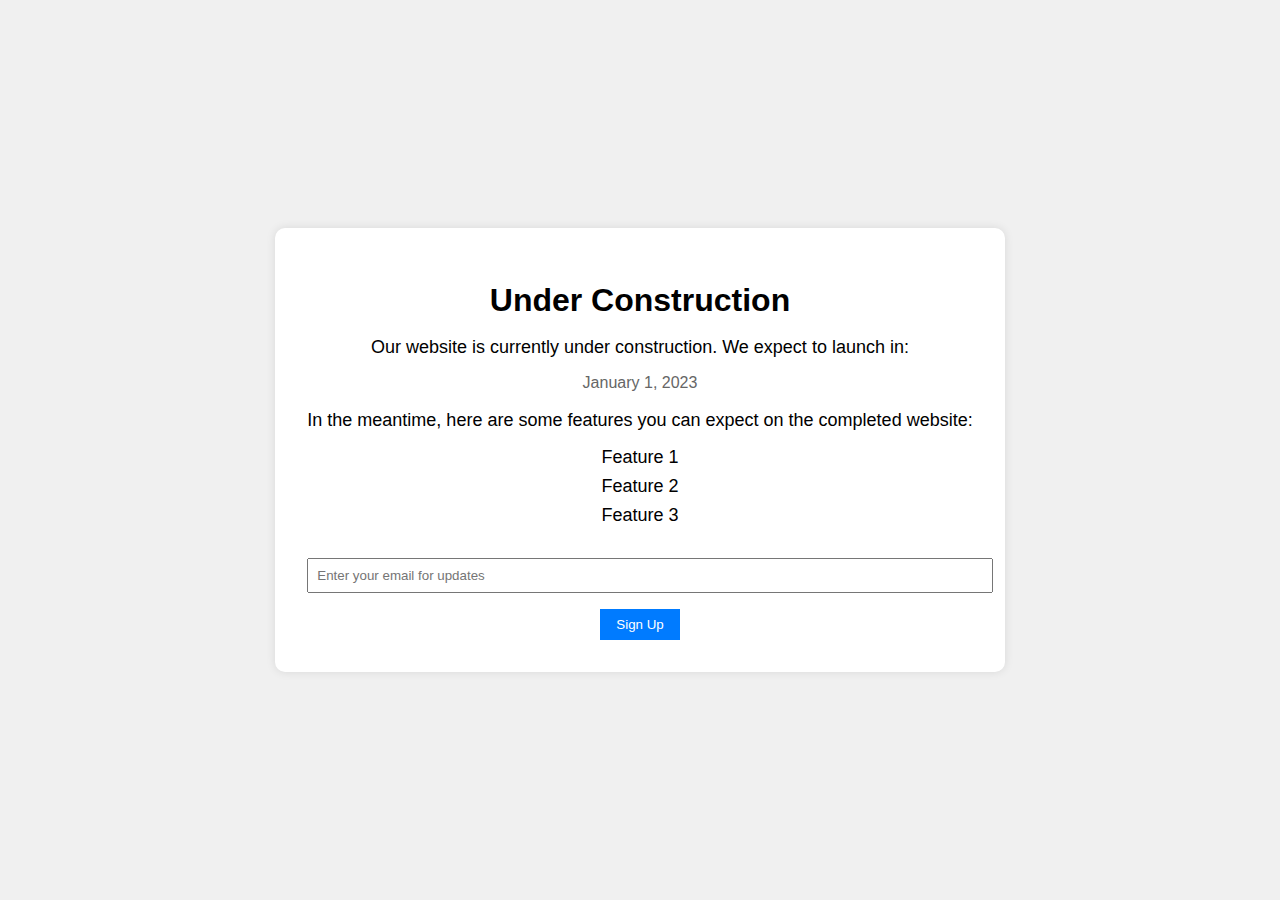
==== index.html @ 76c0cd94 "Update index.html" ====
<!DOCTYPE html>
<html lang="en">
<head>
    <meta charset="UTF-8">
    <meta name="viewport" content="width=device-width, initial-scale=1.0">
    <title>Under Construction</title>
    <style>
        body {
            font-family: Arial, sans-serif;
            background-color: #f0f0f0;
            display: flex;
            justify-content: center;
            align-items: center;
            height: 100vh;
            margin: 0;
        }
        .container {
            background-color: #fff;
            padding: 2rem;
            border-radius: 10px;
            box-shadow: 0 0 10px rgba(0, 0, 0, 0.1);
            text-align: center;
        }
        h1 {
            font-size: 2rem;
            margin-bottom: 1rem;
        }
        p {
            font-size: 1.125rem;
            margin-bottom: 1rem;
        }
        .launch-date {
            font-size: 1rem;
            color: #666;
        }
        .features {
            list-style-type: none;
            padding: 0;
        }
        .features li {
            font-size: 1.125rem;
            margin-bottom: 0.5rem;
        }
        .signup-form {
            margin-top: 2rem;
        }
        .signup-form input[type="email"] {
            width: 100%;
            padding: 0.5rem;
            margin-bottom: 1rem;
        }
        .signup-form button {
            background-color: #007bff;
            color: #fff;
            padding: 0.5rem 1rem;
            border: none;
            cursor: pointer;
        }
        .signup-form button:hover {
            background-color: #0056b3;
        }
    </style>
</head>
<body>
    <div class="container">
        <h1>Under Construction</h1>
        <p>Our website is currently under construction. We expect to launch in:</p>
        <p class="launch-date">January 1, 2023</p>
        <p>In the meantime, here are some features you can expect on the completed website:</p>
        <ul class="features">
            <li>Feature 1</li>
            <li>Feature 2</li>
            <li>Feature 3</li>
        </ul>
        <div class="signup-form">
            <input type="email" placeholder="Enter your email for updates">
            <button>Sign Up</button>
        </div>
    </div>
</body>
</html>
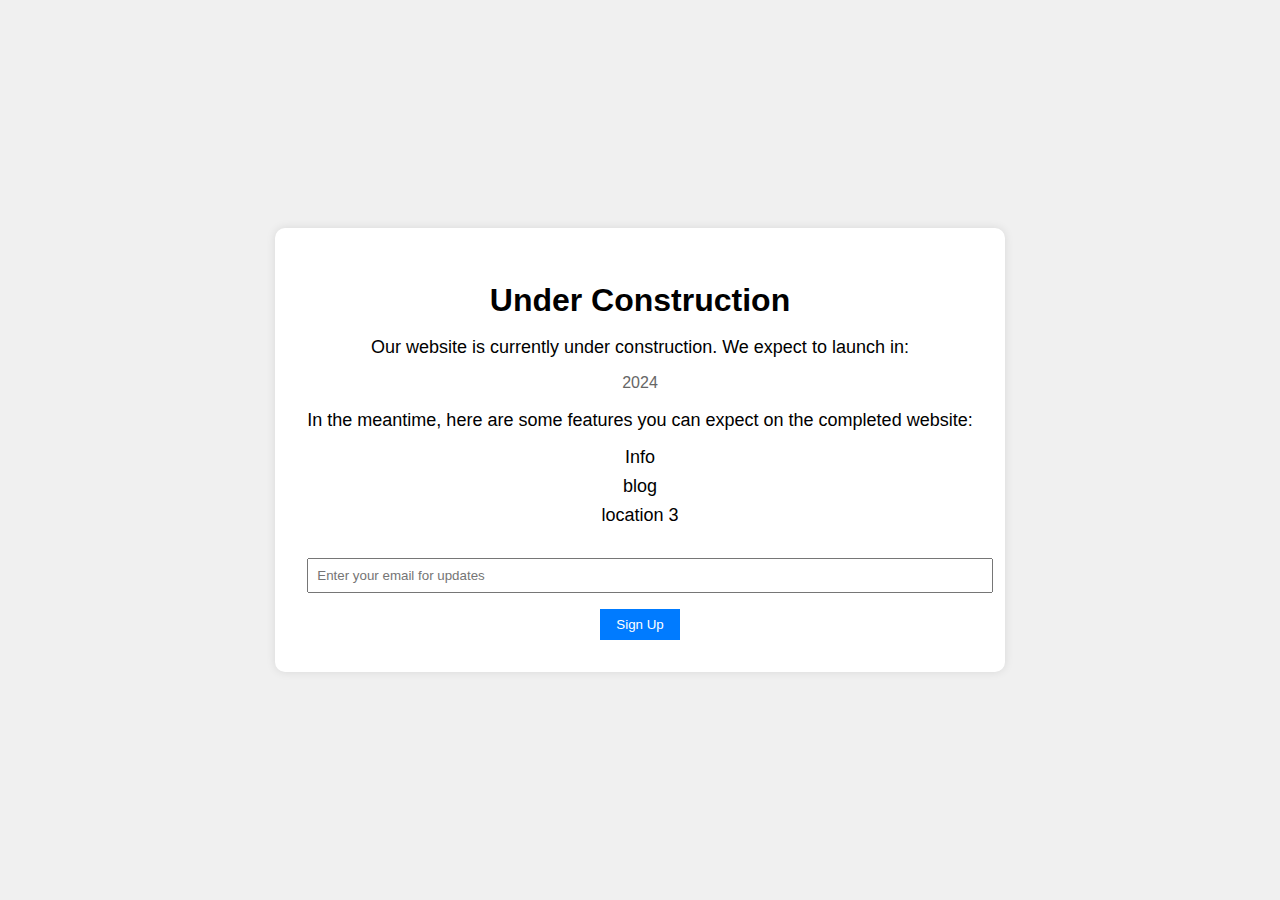
==== commit 9cfb973d: "Update index.html" ====
--- a/index.html
+++ b/index.html
@@ -65,12 +65,12 @@
     <div class="container">
         <h1>Under Construction</h1>
         <p>Our website is currently under construction. We expect to launch in:</p>
-        <p class="launch-date">January 1, 2023</p>
+        <p class="launch-date">2024</p>
         <p>In the meantime, here are some features you can expect on the completed website:</p>
         <ul class="features">
-            <li>Feature 1</li>
-            <li>Feature 2</li>
-            <li>Feature 3</li>
+            <li>Info</li>
+            <li>blog</li>
+            <li>location 3</li>
         </ul>
         <div class="signup-form">
             <input type="email" placeholder="Enter your email for updates">
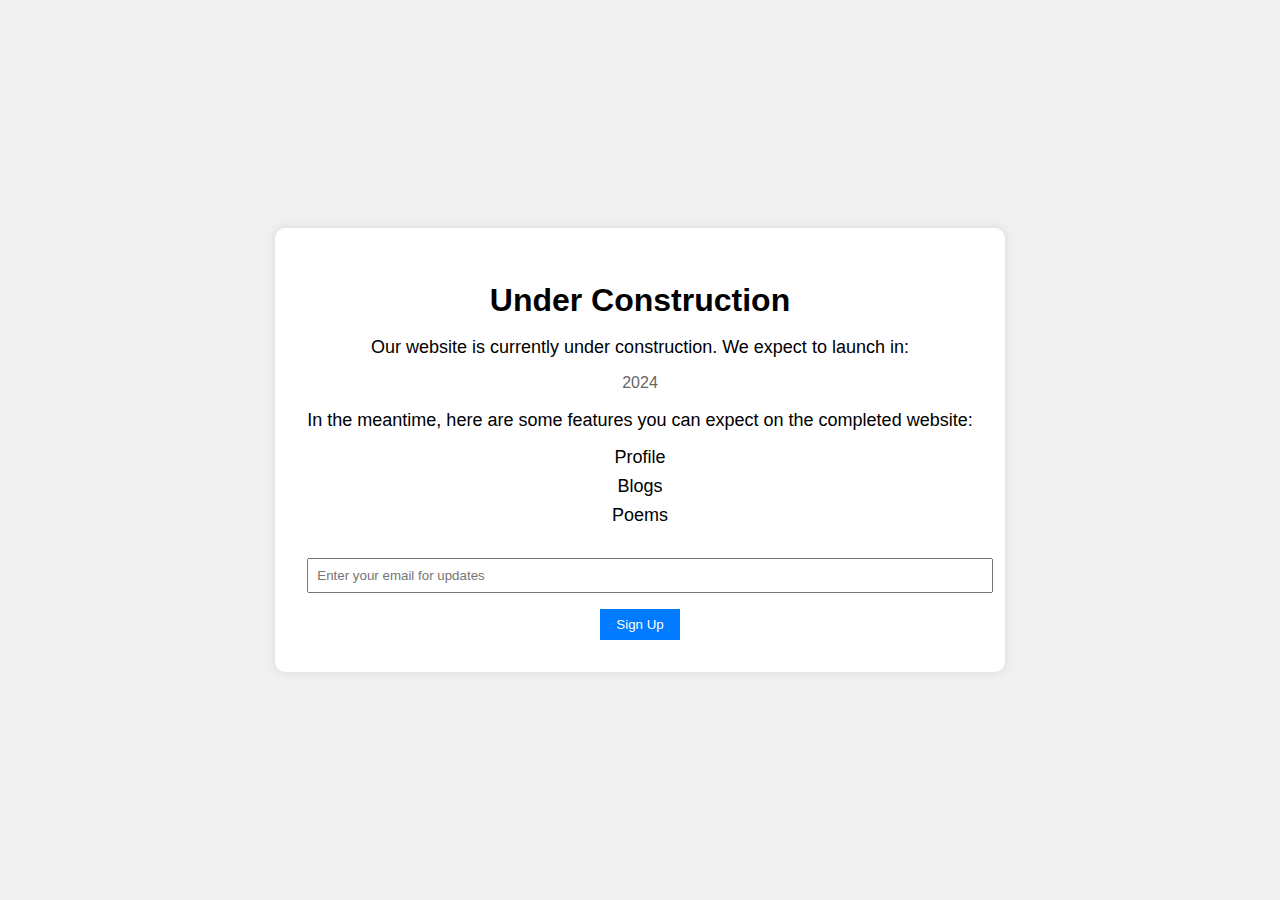
==== commit f5dbb018: "Update index.html" ====
--- a/index.html
+++ b/index.html
@@ -68,9 +68,9 @@
         <p class="launch-date">2024</p>
         <p>In the meantime, here are some features you can expect on the completed website:</p>
         <ul class="features">
-            <li>Info</li>
-            <li>blog</li>
-            <li>location 3</li>
+            <li>Profile</li>
+            <li>Blogs</li>
+            <li>Poems</li>
         </ul>
         <div class="signup-form">
             <input type="email" placeholder="Enter your email for updates">
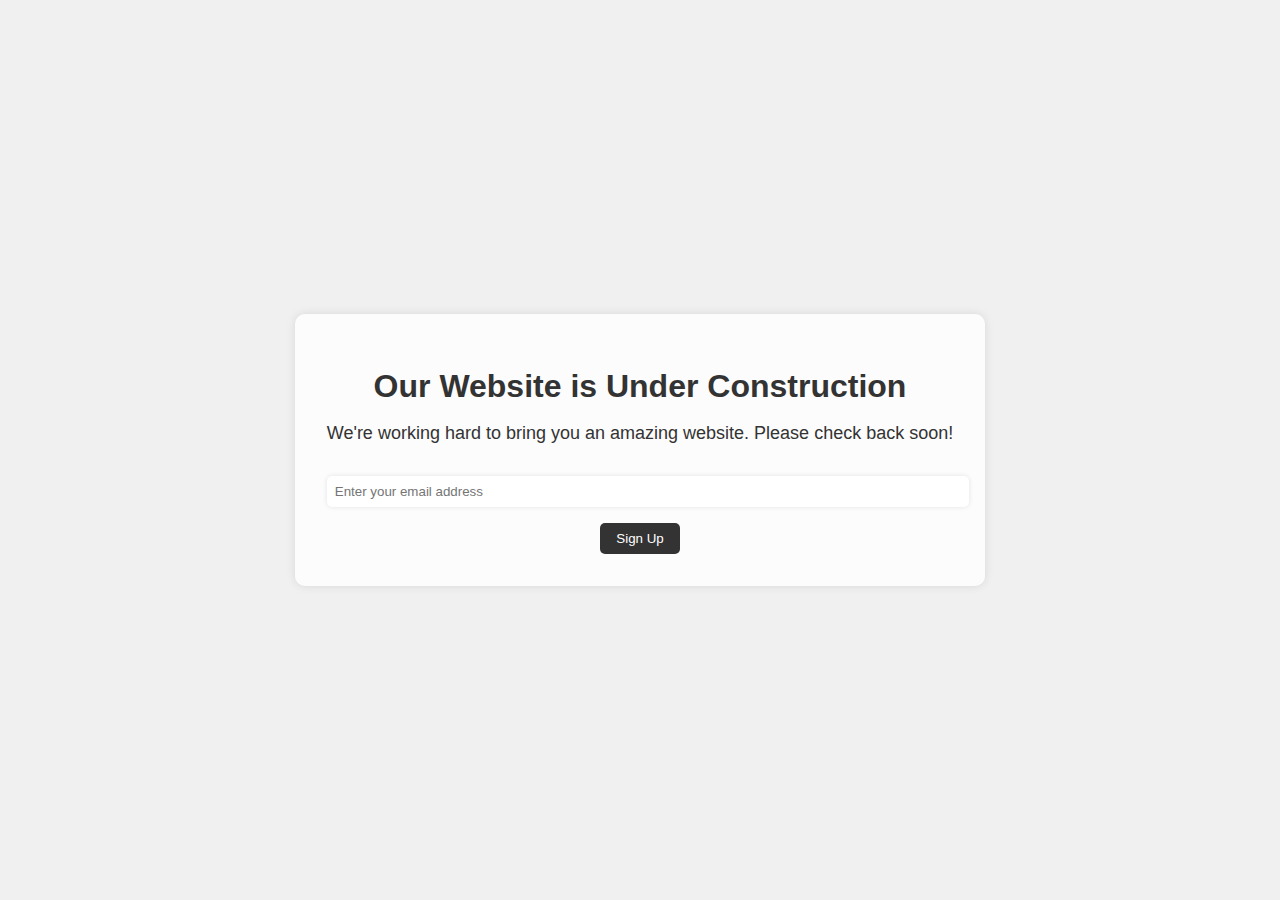
==== commit cdff7ff6: "Update index.html" ====
--- a/index.html
+++ b/index.html
@@ -1,81 +1,89 @@
 <!DOCTYPE html>
-<html lang="en">
+<html>
 <head>
-    <meta charset="UTF-8">
-    <meta name="viewport" content="width=device-width, initial-scale=1.0">
-    <title>Under Construction</title>
-    <style>
-        body {
-            font-family: Arial, sans-serif;
-            background-color: #f0f0f0;
-            display: flex;
-            justify-content: center;
-            align-items: center;
-            height: 100vh;
-            margin: 0;
-        }
-        .container {
-            background-color: #fff;
-            padding: 2rem;
-            border-radius: 10px;
-            box-shadow: 0 0 10px rgba(0, 0, 0, 0.1);
-            text-align: center;
-        }
-        h1 {
-            font-size: 2rem;
-            margin-bottom: 1rem;
-        }
-        p {
-            font-size: 1.125rem;
-            margin-bottom: 1rem;
-        }
-        .launch-date {
-            font-size: 1rem;
-            color: #666;
-        }
-        .features {
-            list-style-type: none;
-            padding: 0;
-        }
-        .features li {
-            font-size: 1.125rem;
-            margin-bottom: 0.5rem;
-        }
-        .signup-form {
-            margin-top: 2rem;
-        }
-        .signup-form input[type="email"] {
-            width: 100%;
-            padding: 0.5rem;
-            margin-bottom: 1rem;
-        }
-        .signup-form button {
-            background-color: #007bff;
-            color: #fff;
-            padding: 0.5rem 1rem;
-            border: none;
-            cursor: pointer;
-        }
-        .signup-form button:hover {
-            background-color: #0056b3;
-        }
-    </style>
+	<title>Under Construction</title>
+	<style>
+		body {
+			background-color: #f0f0f0;
+			font-family: Arial, sans-serif;
+			display: flex;
+			justify-content: center;
+			align-items: center;
+			height: 100vh;
+			margin: 0;
+			animation: gradient 3s ease infinite;
+		}
+
+		@keyframes gradient {
+			0% {background-position: 0% 50%;}
+			50% {background-position: 100% 50%;}
+			100% {background-position: 0% 50%;}
+		}
+
+		.container {
+			background-color: rgba(255, 255, 255, 0.8);
+			padding: 2rem;
+			border-radius: 10px;
+			box-shadow: 0 0 10px rgba(0, 0, 0, 0.1);
+			text-align: center;
+		}
+
+		h1 {
+			font-size: 2rem;
+			margin-bottom: 1rem;
+			color: #333;
+			animation: fadeIn 1s ease;
+		}
+
+		p {
+			font-size: 1.125rem;
+			margin-bottom: 1rem;
+			color: #333;
+			animation: fadeIn 1s ease 0.2s;
+		}
+
+		.signup-form {
+			margin-top: 2rem;
+			animation: fadeIn 1s ease 0.4s;
+		}
+
+		.signup-form input[type="email"] {
+			width: 100%;
+			padding: 0.5rem;
+			margin-bottom: 1rem;
+			border: none;
+			border-radius: 5px;
+			box-shadow: 0 0 5px rgba(0, 0, 0, 0.1);
+		}
+
+		.signup-form button {
+			background-color: #333;
+			color: #fff;
+			padding: 0.5rem 1rem;
+			border: none;
+			border-radius: 5px;
+			cursor: pointer;
+			transition: background-color 0.3s ease;
+		}
+
+		.signup-form button:hover {
+			background-color: #444;
+		}
+
+		@keyframes fadeIn {
+			from {opacity: 0;}
+			to {opacity: 1;}
+		}
+	</style>
 </head>
 <body>
-    <div class="container">
-        <h1>Under Construction</h1>
-        <p>Our website is currently under construction. We expect to launch in:</p>
-        <p class="launch-date">2024</p>
-        <p>In the meantime, here are some features you can expect on the completed website:</p>
-        <ul class="features">
-            <li>Profile</li>
-            <li>Blogs</li>
-            <li>Poems</li>
-        </ul>
-        <div class="signup-form">
-            <input type="email" placeholder="Enter your email for updates">
-            <button>Sign Up</button>
-        </div>
-    </div>
+	<div class="container">
+		<h1>Our Website is Under Construction</h1>
+		<p>We're working hard to bring you an amazing website. Please check back soon!</p>
+		<form class="signup-form">
+			<input type="email" placeholder="Enter your email address">
+			<button type="button" onclick="location.reload();">Sign Up</button>
+		</form>
+	</div>
 </body>
 </html>
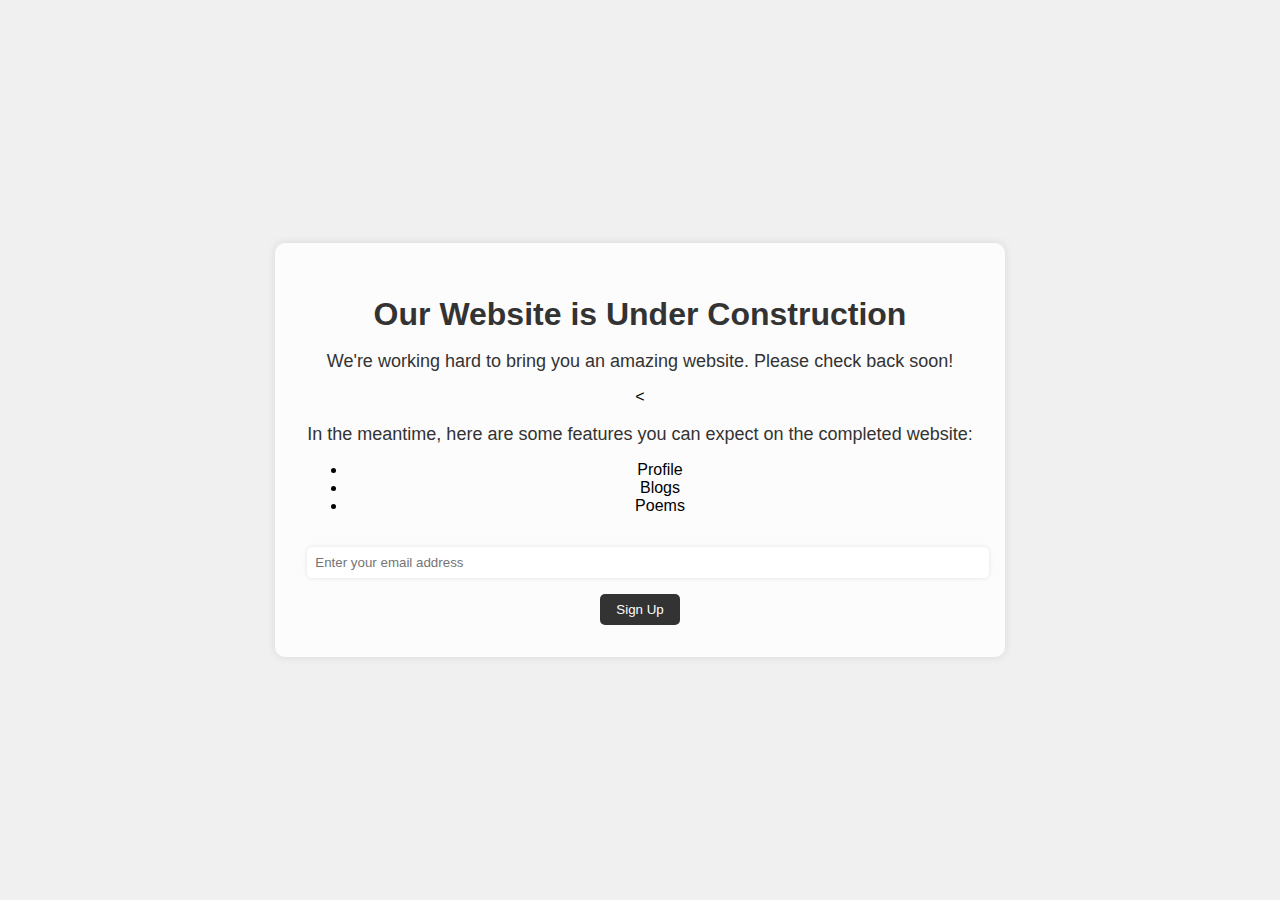
==== commit c653d943: "Update index.html" ====
--- a/index.html
+++ b/index.html
@@ -80,6 +80,12 @@
 	<div class="container">
 		<h1>Our Website is Under Construction</h1>
 		<p>We're working hard to bring you an amazing website. Please check back soon!</p>
+		< <p>In the meantime, here are some features you can expect on the completed website:</p>
+        <ul class="features">
+            <li>Profile</li>
+            <li>Blogs</li>
+            <li>Poems</li>
+        </ul>
 		<form class="signup-form">
 			<input type="email" placeholder="Enter your email address">
 			<button type="button" onclick="location.reload();">Sign Up</button>
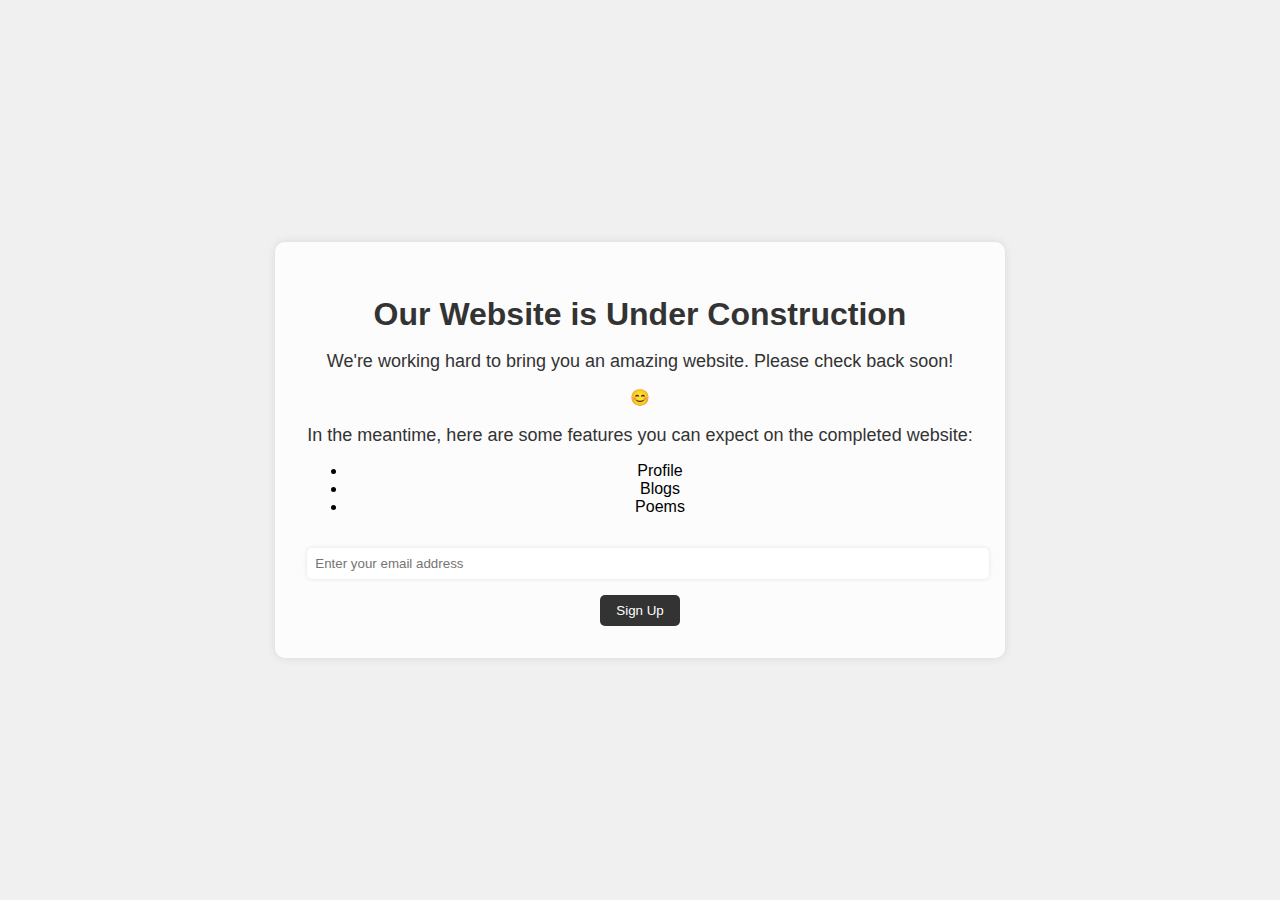
==== commit 9ae3b51e: "Update index.html" ====
--- a/index.html
+++ b/index.html
@@ -80,7 +80,7 @@
 	<div class="container">
 		<h1>Our Website is Under Construction</h1>
 		<p>We're working hard to bring you an amazing website. Please check back soon!</p>
-		< <p>In the meantime, here are some features you can expect on the completed website:</p>
+		😊<p>In the meantime, here are some features you can expect on the completed website:</p>
         <ul class="features">
             <li>Profile</li>
             <li>Blogs</li>
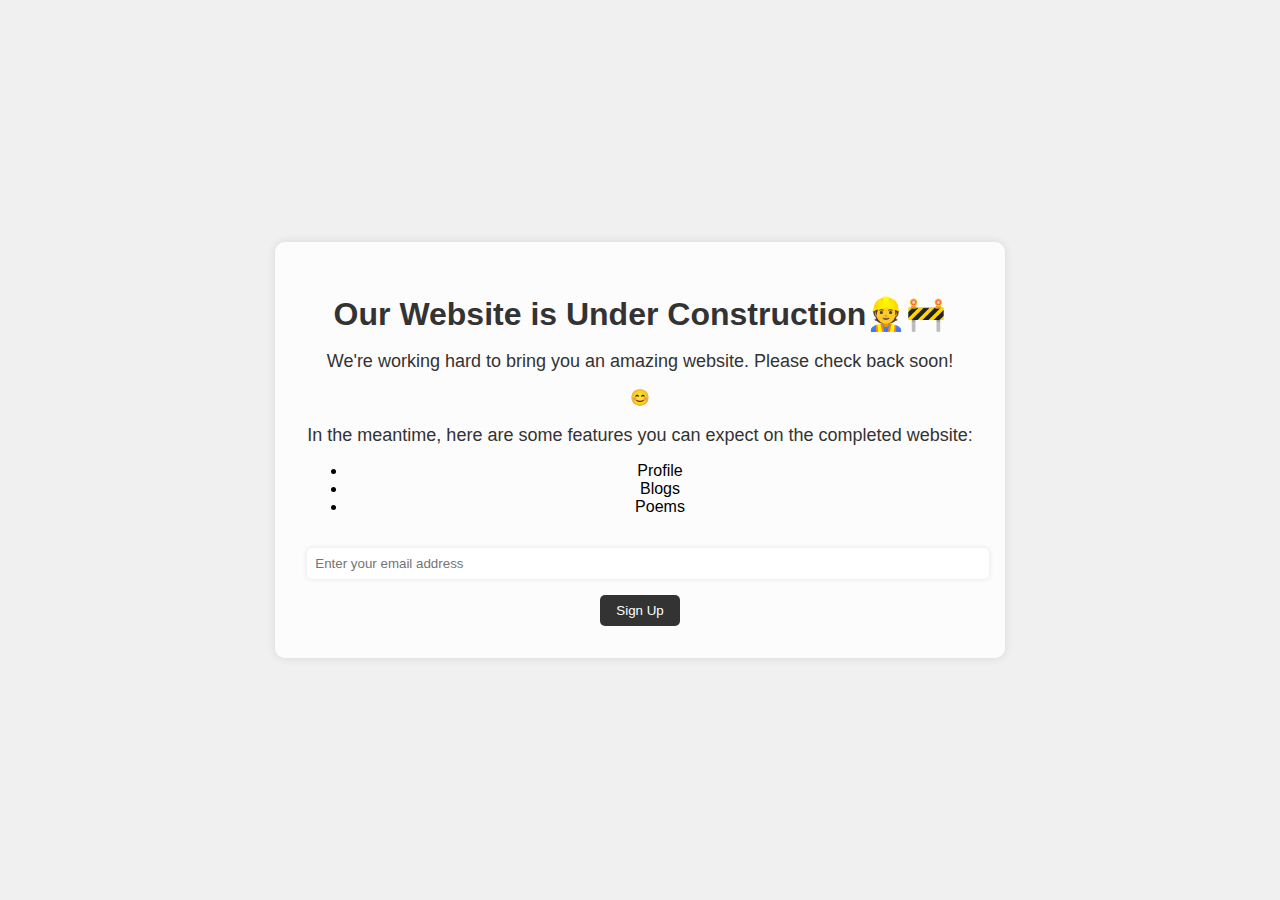
==== commit d212f6d3: "Update index.html" ====
--- a/index.html
+++ b/index.html
@@ -78,7 +78,7 @@
 </head>
 <body>
 	<div class="container">
-		<h1>Our Website is Under Construction</h1>
+		<h1>Our Website is Under Construction👷🚧  </h1>
 		<p>We're working hard to bring you an amazing website. Please check back soon!</p>
 		😊<p>In the meantime, here are some features you can expect on the completed website:</p>
         <ul class="features">
